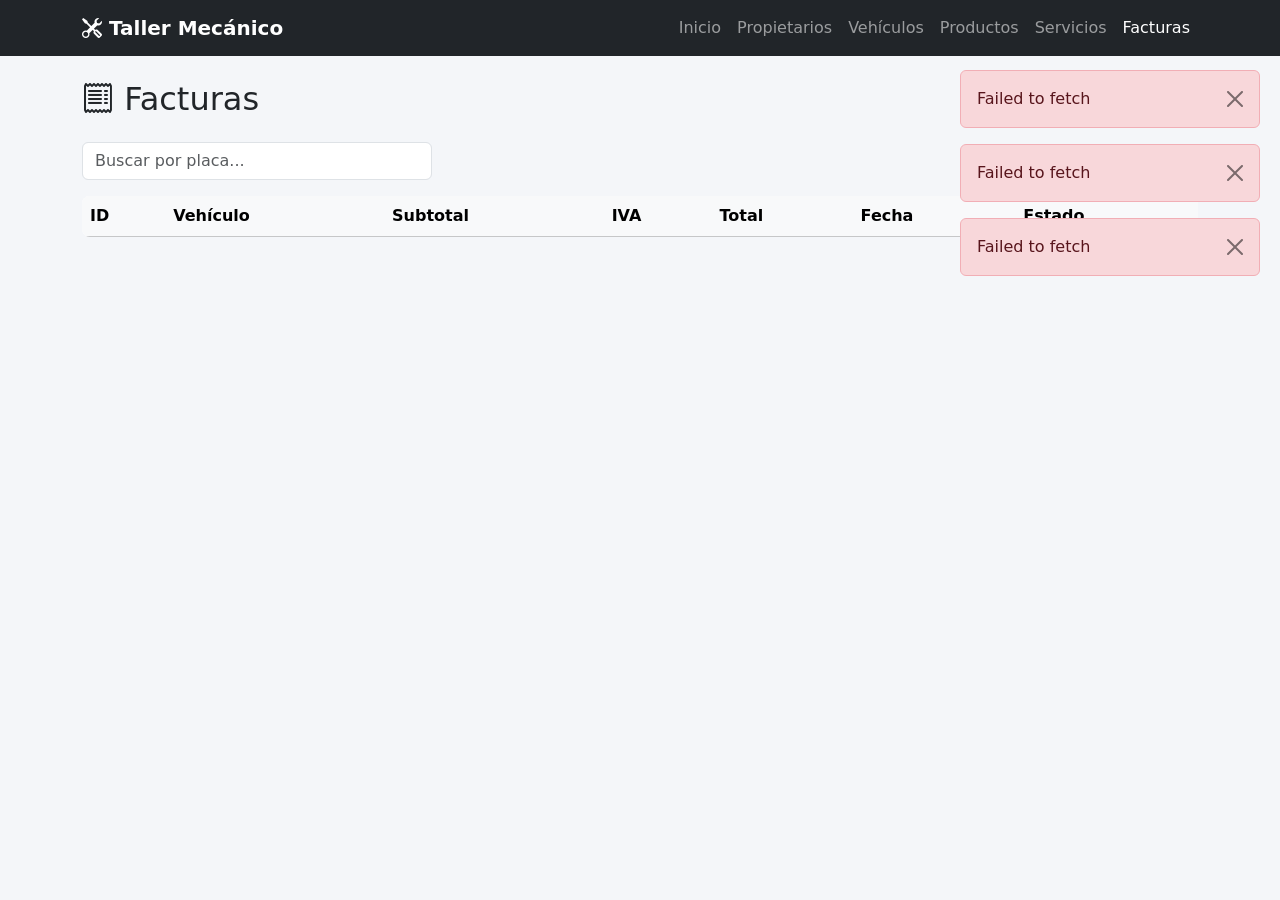
==== frontend/facturas.html @ 8ddf0c0a "frontend sin finalizar" ====
<!DOCTYPE html>
<html lang="es">
<head>
  <meta charset="UTF-8" />
  <meta name="viewport" content="width=device-width, initial-scale=1.0" />
  <title>Facturas - Taller Mecánico</title>
  <link href="https://cdn.jsdelivr.net/npm/bootstrap@5.3.3/dist/css/bootstrap.min.css" rel="stylesheet" />
  <link rel="stylesheet" href="https://cdn.jsdelivr.net/npm/bootstrap-icons@1.11.3/font/bootstrap-icons.css" />
  <link rel="stylesheet" href="css/style.css" />
</head>
<body>

  <!-- ===================== NAVBAR ===================== -->
  <nav class="navbar navbar-expand-lg navbar-dark bg-dark">
    <div class="container">
      <a class="navbar-brand" href="index.html"><i class="bi bi-tools"></i> Taller Mecánico</a>
      <button class="navbar-toggler" type="button" data-bs-toggle="collapse" data-bs-target="#nav">
        <span class="navbar-toggler-icon"></span>
      </button>
      <div class="collapse navbar-collapse" id="nav">
        <ul class="navbar-nav ms-auto">
          <li class="nav-item"><a class="nav-link" href="index.html">Inicio</a></li>
          <li class="nav-item"><a class="nav-link" href="propietarios.html">Propietarios</a></li>
          <li class="nav-item"><a class="nav-link" href="vehiculos.html">Vehículos</a></li>
          <li class="nav-item"><a class="nav-link" href="productos.html">Productos</a></li>
          <li class="nav-item"><a class="nav-link" href="servicios.html">Servicios</a></li>
          <li class="nav-item"><a class="nav-link active" href="facturas.html">Facturas</a></li>
        </ul>
      </div>
    </div>
  </nav>

  <div id="alertas"></div>

  <!-- ===================== CONTENIDO ===================== -->
  <div class="container py-4">

    <div class="d-flex justify-content-between align-items-center mb-3">
      <h2><i class="bi bi-receipt"></i> Facturas</h2>
      <button class="btn btn-primary" data-bs-toggle="modal" data-bs-target="#modalFactura" onclick="prepararModalFactura()">
        <i class="bi bi-plus-lg"></i> Generar factura
      </button>
    </div>

    <div class="mb-3" style="max-width: 350px;">
      <input
        type="text"
        class="form-control"
        id="buscador"
        placeholder="Buscar por placa..."
        oninput="aplicarBusqueda()"
      />
    </div>

    <div class="table-responsive">
      <table class="table table-hover align-middle mb-0">
        <thead class="table-light">
          <tr>
            <th>ID</th>
            <th>Vehículo</th>
            <th>Subtotal</th>
            <th>IVA</th>
            <th>Total</th>
            <th>Fecha</th>
            <th>Estado</th>
          </tr>
        </thead>
        <tbody id="tabla-facturas">
          <!-- filas por JavaScript -->
        </tbody>
      </table>
    </div>
  </div>

  <!-- ===================== MODAL GENERAR FACTURA ===================== -->
  <div class="modal fade" id="modalFactura" tabindex="-1">
    <div class="modal-dialog">
      <div class="modal-content">
        <form id="form-factura">
          <div class="modal-header">
            <h5 class="modal-title">Generar factura</h5>
            <button type="button" class="btn-close" data-bs-dismiss="modal"></button>
          </div>
          <div class="modal-body">
            <div class="mb-3">
              <label class="form-label">Servicio</label>
              <select class="form-select" id="factura-servicioid" required>
                <option value="">Selecciona un servicio...</option>
              </select>
              <div class="form-text">
                Solo aparecen servicios que aún no han sido facturados.
              </div>
            </div>
          </div>
          <div class="modal-footer">
            <button type="button" class="btn btn-secondary" data-bs-dismiss="modal">Cancelar</button>
            <button type="submit" class="btn btn-primary">Generar</button>
          </div>
        </form>
      </div>
    </div>
  </div>

  <script src="https://cdn.jsdelivr.net/npm/bootstrap@5.3.3/dist/js/bootstrap.bundle.min.js"></script>
  <script src="js/config.js"></script>
  <script src="js/api.js"></script>
  <script src="js/facturas.js"></script>
</body>
</html>
---- frontend/css/style.css ----
/* ============================================================
   ESTILOS PROPIOS
   Bootstrap ya hace casi todo el trabajo. Aquí solo agregamos
   pequeños ajustes para que se vea más limpio.
   ============================================================ */

body {
  background-color: #f4f6f9;
}

.navbar-brand {
  font-weight: 600;
}

.card {
  border: none;
  box-shadow: 0 1px 4px rgba(0, 0, 0, 0.08);
}

.table-responsive {
  background: white;
  border-radius: 0.5rem;
}

/* Cursor tipo botón para filas o iconos clickeables */
.clickable {
  cursor: pointer;
}

/* Contenedor fijo arriba para las alertas (mensajes de éxito/error) */
#alertas {
  position: fixed;
  top: 70px;
  right: 20px;
  z-index: 2000;
  min-width: 300px;
}
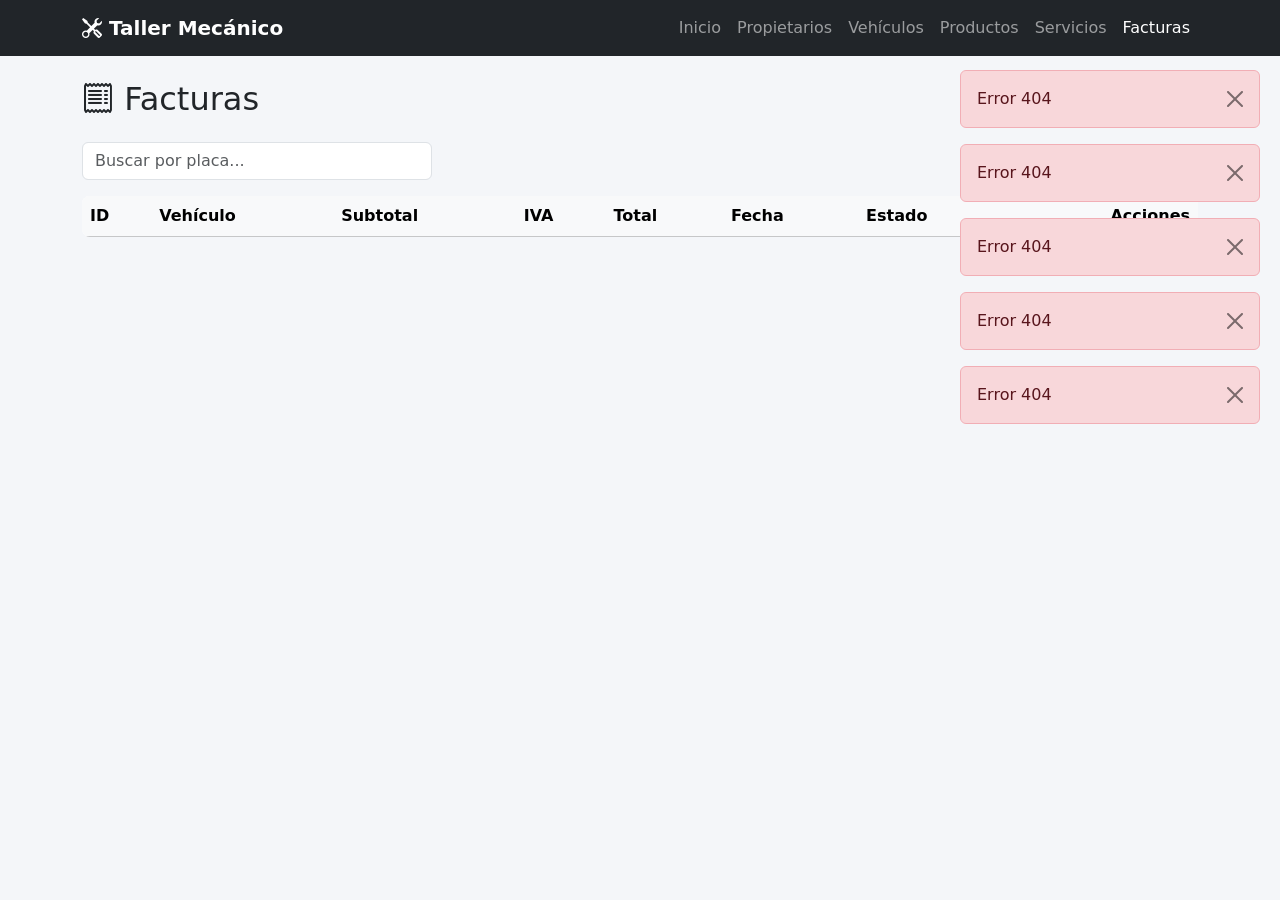
==== commit e2c6d0f9: "arreglo" ====
--- a/frontend/facturas.html
+++ b/frontend/facturas.html
@@ -63,12 +63,95 @@
             <th>Total</th>
             <th>Fecha</th>
             <th>Estado</th>
+            <th class="text-end">Acciones</th>
           </tr>
         </thead>
         <tbody id="tabla-facturas">
           <!-- filas por JavaScript -->
         </tbody>
       </table>
+    </div>
+  </div>
+
+  <!-- ===================== MODAL VER / IMPRIMIR FACTURA ===================== -->
+  <div class="modal fade" id="modalVerFactura" tabindex="-1">
+    <div class="modal-dialog modal-lg">
+      <div class="modal-content">
+        <div class="modal-header no-print">
+          <h5 class="modal-title"><i class="bi bi-receipt"></i> Detalle de factura</h5>
+          <button type="button" class="btn-close" data-bs-dismiss="modal"></button>
+        </div>
+
+        <div class="modal-body">
+          <!-- Todo lo de adentro de #factura-imprimible es lo único que se imprime -->
+          <div id="factura-imprimible">
+            <div class="text-center mb-4">
+              <h4 class="mb-0">Taller Mecánico</h4>
+              <div class="text-muted">Factura de servicio</div>
+            </div>
+
+            <div class="row mb-3">
+              <div class="col-6">
+                <strong>Factura N°:</strong> <span id="f-id"></span><br>
+                <strong>Fecha:</strong> <span id="f-fecha"></span><br>
+                <strong>Estado:</strong> <span id="f-estado"></span>
+              </div>
+              <div class="col-6">
+                <strong>Cliente:</strong> <span id="f-cliente"></span><br>
+                <strong>Documento:</strong> <span id="f-cc"></span><br>
+                <strong>Teléfono:</strong> <span id="f-tel"></span>
+              </div>
+            </div>
+
+            <div class="mb-3">
+              <strong>Vehículo:</strong> <span id="f-vehiculo"></span>
+            </div>
+
+            <div class="mb-3">
+              <strong>Servicio:</strong> <span id="f-servicio"></span>
+            </div>
+
+            <table class="table table-sm table-bordered">
+              <thead class="table-light">
+                <tr>
+                  <th>Repuesto</th>
+                  <th class="text-end">Cantidad</th>
+                  <th class="text-end">Precio unit.</th>
+                  <th class="text-end">Subtotal</th>
+                </tr>
+              </thead>
+              <tbody id="f-items"></tbody>
+            </table>
+
+            <div class="row justify-content-end">
+              <div class="col-5">
+                <div class="d-flex justify-content-between">
+                  <span>Mano de obra</span><span id="f-manoobra"></span>
+                </div>
+                <div class="d-flex justify-content-between">
+                  <span>Subtotal</span><span id="f-subtotal"></span>
+                </div>
+                <div class="d-flex justify-content-between">
+                  <span>IVA (19%)</span><span id="f-iva"></span>
+                </div>
+                <div class="d-flex justify-content-between fw-bold fs-5 border-top pt-1 mt-1">
+                  <span>Total</span><span id="f-total"></span>
+                </div>
+              </div>
+            </div>
+          </div>
+        </div>
+
+        <div class="modal-footer no-print">
+          <button type="button" class="btn btn-secondary" data-bs-dismiss="modal">Cerrar</button>
+          <button type="button" class="btn btn-success" id="btn-marcar-pagada" onclick="marcarComoPagada()">
+            <i class="bi bi-check-circle"></i> Marcar como pagada
+          </button>
+          <button type="button" class="btn btn-primary" onclick="imprimirFactura()">
+            <i class="bi bi-printer"></i> Imprimir / Guardar como PDF
+          </button>
+        </div>
+      </div>
     </div>
   </div>
 
--- a/frontend/css/style.css
+++ b/frontend/css/style.css
@@ -34,4 +34,39 @@
   right: 20px;
   z-index: 2000;
   min-width: 300px;
+}
+
+/* ============================================================
+   IMPRESIÓN DE FACTURA
+   Cuando el usuario imprime (o guarda como PDF) desde el modal de
+   factura, ocultamos TODO menos el contenido de #factura-imprimible.
+   ============================================================ */
+@media print {
+  body * {
+    visibility: hidden;
+  }
+
+  #factura-imprimible,
+  #factura-imprimible * {
+    visibility: visible;
+  }
+
+  #factura-imprimible {
+    position: absolute;
+    top: 0;
+    left: 0;
+    width: 100%;
+    padding: 20px;
+  }
+
+  /* Bootstrap pone los modales con display:none al imprimir; forzamos
+     a que se muestre solo el que tiene la factura */
+  .modal {
+    position: absolute !important;
+    display: block !important;
+  }
+
+  .no-print {
+    display: none !important;
+  }
 }
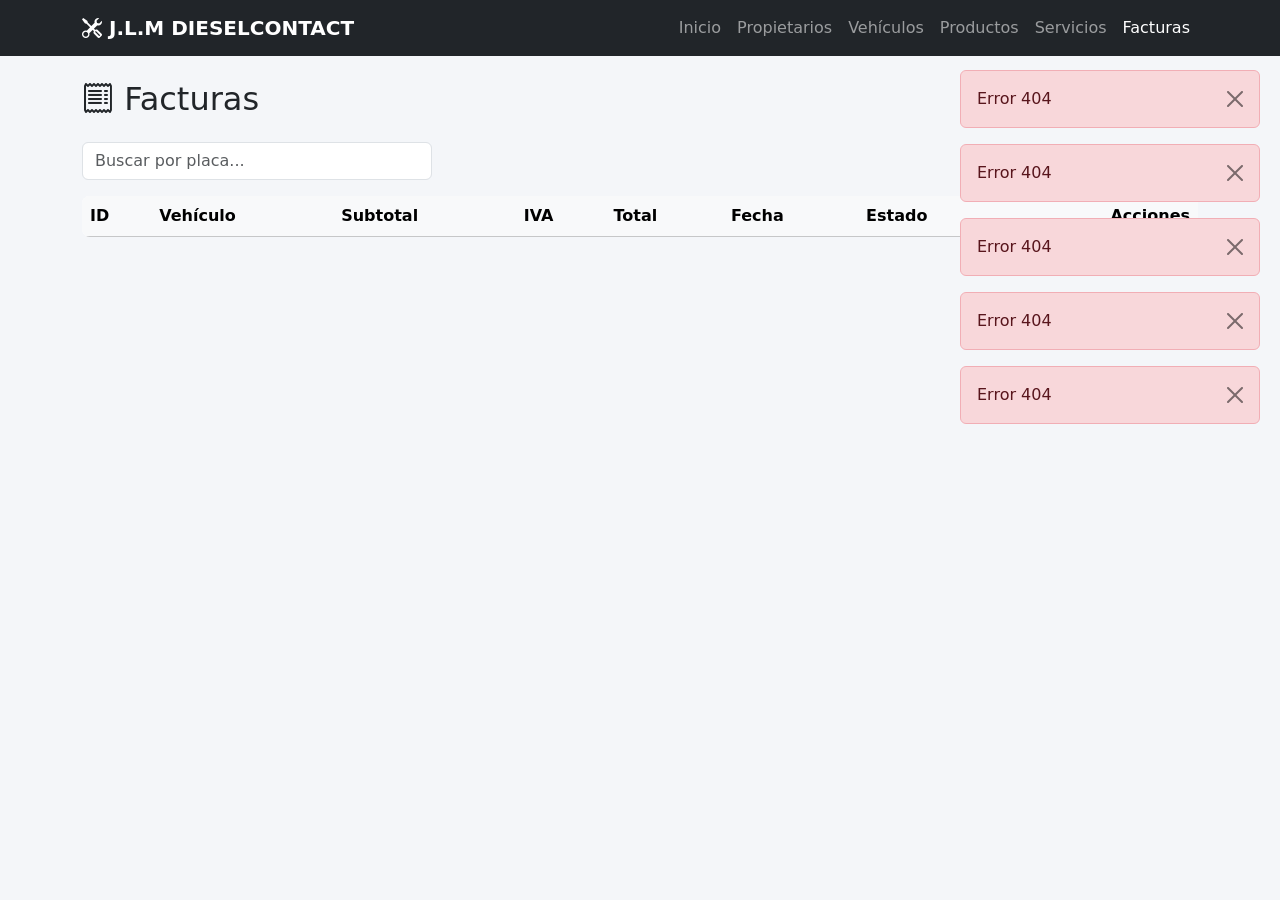
==== commit de618a47: "casi listo con cambios de nombre y ajustes en servicios" ====
--- a/frontend/facturas.html
+++ b/frontend/facturas.html
@@ -3,7 +3,7 @@
 <head>
   <meta charset="UTF-8" />
   <meta name="viewport" content="width=device-width, initial-scale=1.0" />
-  <title>Facturas - Taller Mecánico</title>
+  <title>Facturas - J.L.M DIESELCONTACT</title>
   <link href="https://cdn.jsdelivr.net/npm/bootstrap@5.3.3/dist/css/bootstrap.min.css" rel="stylesheet" />
   <link rel="stylesheet" href="https://cdn.jsdelivr.net/npm/bootstrap-icons@1.11.3/font/bootstrap-icons.css" />
   <link rel="stylesheet" href="css/style.css" />
@@ -13,7 +13,7 @@
   <!-- ===================== NAVBAR ===================== -->
   <nav class="navbar navbar-expand-lg navbar-dark bg-dark">
     <div class="container">
-      <a class="navbar-brand" href="index.html"><i class="bi bi-tools"></i> Taller Mecánico</a>
+      <a class="navbar-brand" href="index.html"><i class="bi bi-tools"></i> J.L.M DIESELCONTACT</a>
       <button class="navbar-toggler" type="button" data-bs-toggle="collapse" data-bs-target="#nav">
         <span class="navbar-toggler-icon"></span>
       </button>
@@ -86,7 +86,7 @@
           <!-- Todo lo de adentro de #factura-imprimible es lo único que se imprime -->
           <div id="factura-imprimible">
             <div class="text-center mb-4">
-              <h4 class="mb-0">Taller Mecánico</h4>
+              <h4 class="mb-0">J.L.M DIESELCONTACT</h4>
               <div class="text-muted">Factura de servicio</div>
             </div>
 
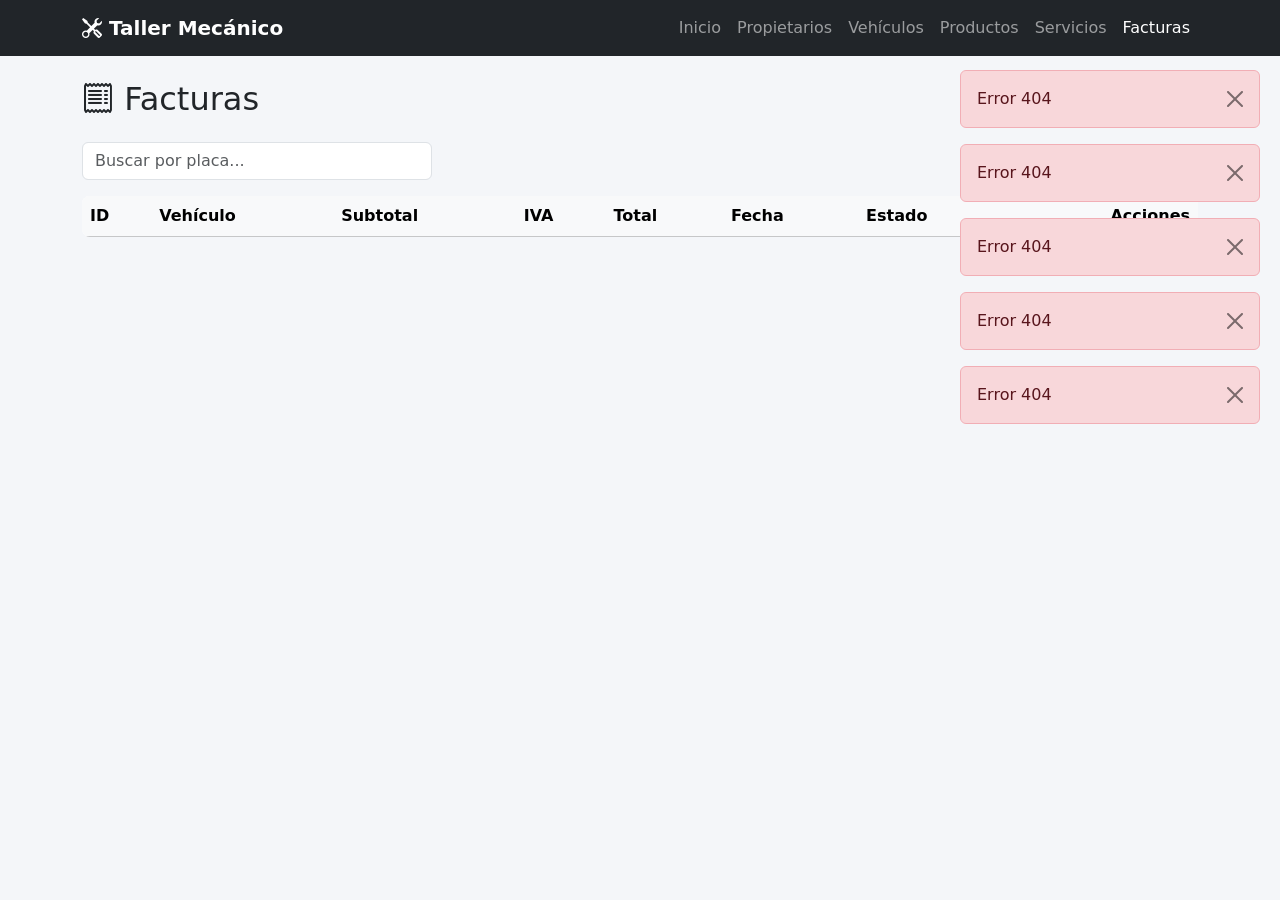
==== commit b5b8468e: "imagen puesta" ====
--- a/frontend/facturas.html
+++ b/frontend/facturas.html
@@ -3,7 +3,7 @@
 <head>
   <meta charset="UTF-8" />
   <meta name="viewport" content="width=device-width, initial-scale=1.0" />
-  <title>Facturas - J.L.M DIESELCONTACT</title>
+  <title>Facturas - Taller Mecánico</title>
   <link href="https://cdn.jsdelivr.net/npm/bootstrap@5.3.3/dist/css/bootstrap.min.css" rel="stylesheet" />
   <link rel="stylesheet" href="https://cdn.jsdelivr.net/npm/bootstrap-icons@1.11.3/font/bootstrap-icons.css" />
   <link rel="stylesheet" href="css/style.css" />
@@ -13,7 +13,7 @@
   <!-- ===================== NAVBAR ===================== -->
   <nav class="navbar navbar-expand-lg navbar-dark bg-dark">
     <div class="container">
-      <a class="navbar-brand" href="index.html"><i class="bi bi-tools"></i> J.L.M DIESELCONTACT</a>
+      <a class="navbar-brand" href="index.html"><i class="bi bi-tools"></i> Taller Mecánico</a>
       <button class="navbar-toggler" type="button" data-bs-toggle="collapse" data-bs-target="#nav">
         <span class="navbar-toggler-icon"></span>
       </button>
@@ -85,9 +85,12 @@
         <div class="modal-body">
           <!-- Todo lo de adentro de #factura-imprimible es lo único que se imprime -->
           <div id="factura-imprimible">
-            <div class="text-center mb-4">
-              <h4 class="mb-0">J.L.M DIESELCONTACT</h4>
-              <div class="text-muted">Factura de servicio</div>
+            <div class="factura-encabezado mb-4">
+              <img src="img/logo.png" alt="Logo de la empresa" class="factura-logo" onerror="this.style.display='none'">
+              <div class="text-center flex-grow-1">
+                <h4 class="mb-0">Taller Mecánico</h4>
+                <div class="text-muted">Factura de servicio</div>
+              </div>
             </div>
 
             <div class="row mb-3">
--- a/frontend/css/style.css
+++ b/frontend/css/style.css
@@ -36,6 +36,21 @@
   min-width: 300px;
 }
 
+/* Encabezado de la factura: logo a la izquierda, título centrado */
+.factura-encabezado {
+  display: flex;
+  align-items: center;
+  gap: 12px;
+}
+
+/* Logo de la empresa: pequeño, en la esquina, nunca ocupa toda la fila */
+.factura-logo {
+  height: 55px;
+  width: 55px;
+  object-fit: contain;
+  flex-shrink: 0;
+}
+
 /* ============================================================
    IMPRESIÓN DE FACTURA
    Cuando el usuario imprime (o guarda como PDF) desde el modal de
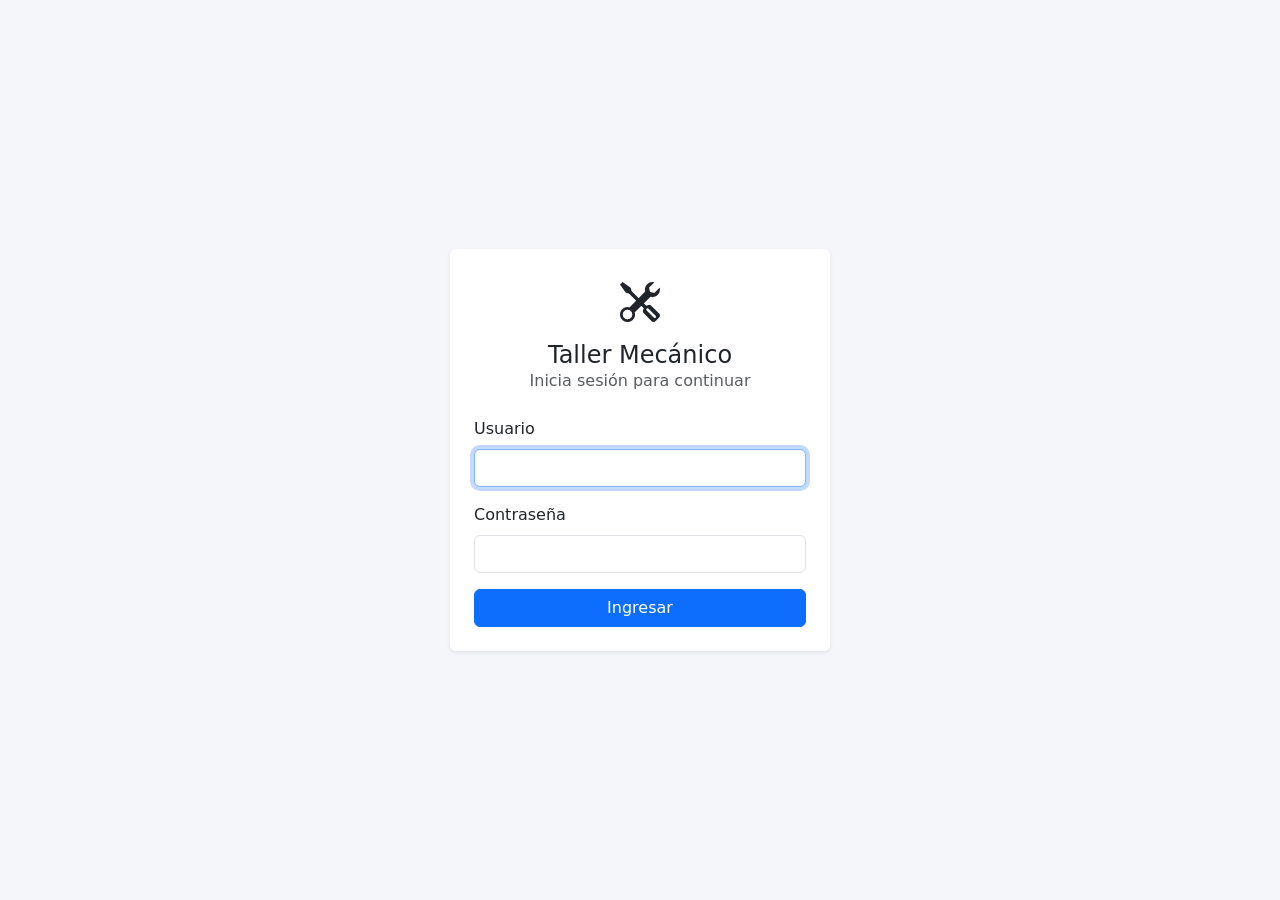
==== commit e1b2e655: "jwt puesto listo para ejecutar" ====
--- a/frontend/facturas.html
+++ b/frontend/facturas.html
@@ -3,7 +3,7 @@
 <head>
   <meta charset="UTF-8" />
   <meta name="viewport" content="width=device-width, initial-scale=1.0" />
-  <title>Facturas - Taller Mecánico</title>
+  <title>Facturas - J.L.M DIESELCONTACT</title>
   <link href="https://cdn.jsdelivr.net/npm/bootstrap@5.3.3/dist/css/bootstrap.min.css" rel="stylesheet" />
   <link rel="stylesheet" href="https://cdn.jsdelivr.net/npm/bootstrap-icons@1.11.3/font/bootstrap-icons.css" />
   <link rel="stylesheet" href="css/style.css" />
@@ -13,7 +13,7 @@
   <!-- ===================== NAVBAR ===================== -->
   <nav class="navbar navbar-expand-lg navbar-dark bg-dark">
     <div class="container">
-      <a class="navbar-brand" href="index.html"><i class="bi bi-tools"></i> Taller Mecánico</a>
+      <a class="navbar-brand" href="index.html"><i class="bi bi-tools"></i> J.L.M DIESELCONTACT</a>
       <button class="navbar-toggler" type="button" data-bs-toggle="collapse" data-bs-target="#nav">
         <span class="navbar-toggler-icon"></span>
       </button>
@@ -25,6 +25,9 @@
           <li class="nav-item"><a class="nav-link" href="productos.html">Productos</a></li>
           <li class="nav-item"><a class="nav-link" href="servicios.html">Servicios</a></li>
           <li class="nav-item"><a class="nav-link active" href="facturas.html">Facturas</a></li>
+          <li class="nav-item">
+            <a class="nav-link" href="#" onclick="cerrarSesion()"><i class="bi bi-box-arrow-right"></i> Salir</a>
+          </li>
         </ul>
       </div>
     </div>
@@ -85,10 +88,12 @@
         <div class="modal-body">
           <!-- Todo lo de adentro de #factura-imprimible es lo único que se imprime -->
           <div id="factura-imprimible">
-            <div class="factura-encabezado mb-4">
-              <img src="img/logo.png" alt="Logo de la empresa" class="factura-logo" onerror="this.style.display='none'">
+            <div class="factura-encabezado mb-4" style="display:flex; align-items:center; gap:12px;">
+              <img src="img/logo.png" alt="Logo de la empresa" class="factura-logo"
+                   style="height:280px;width:280px;object-fit:contain;flex-shrink:0;"
+                   onerror="this.style.display='none'">
               <div class="text-center flex-grow-1">
-                <h4 class="mb-0">Taller Mecánico</h4>
+                <h4 class="mb-0">J.L.M DIESELCONTACT</h4>
                 <div class="text-muted">Factura de servicio</div>
               </div>
             </div>
@@ -111,19 +116,30 @@
             </div>
 
             <div class="mb-3">
-              <strong>Servicio:</strong> <span id="f-servicio"></span>
+              <strong>Diagnóstico:</strong> <span id="f-servicio"></span>
             </div>
 
             <table class="table table-sm table-bordered">
               <thead class="table-light">
                 <tr>
-                  <th>Repuesto</th>
+                  <th>Referencia</th>
+                  <th>Descripción</th>
                   <th class="text-end">Cantidad</th>
-                  <th class="text-end">Precio unit.</th>
+                  <th class="text-end">Precio unitario</th>
                   <th class="text-end">Subtotal</th>
+                  <th class="text-end">IVA</th>
+                  <th class="text-end">Total</th>
                 </tr>
               </thead>
               <tbody id="f-items"></tbody>
+              <tfoot>
+                <tr class="table-light">
+                  <th colspan="4" class="text-end">Totales</th>
+                  <th class="text-end" id="f-items-subtotal"></th>
+                  <th class="text-end" id="f-items-iva"></th>
+                  <th class="text-end" id="f-items-total"></th>
+                </tr>
+              </tfoot>
             </table>
 
             <div class="row justify-content-end">
@@ -188,6 +204,7 @@
   </div>
 
   <script src="https://cdn.jsdelivr.net/npm/bootstrap@5.3.3/dist/js/bootstrap.bundle.min.js"></script>
+  <script src="js/session.js"></script>
   <script src="js/config.js"></script>
   <script src="js/api.js"></script>
   <script src="js/facturas.js"></script>
--- a/frontend/css/style.css
+++ b/frontend/css/style.css
@@ -81,6 +81,23 @@
     display: block !important;
   }
 
+  /* El modal de Bootstrap trae márgenes/transform propios que empujan
+     la factura hacia abajo aunque esté "invisible". Los reseteamos para
+     que #factura-imprimible (position:absolute; top:0) quede pegado
+     de verdad a la esquina superior de la hoja. */
+  .modal-dialog,
+  .modal-content,
+  .modal-body {
+    position: static !important;
+    margin: 0 !important;
+    padding: 0 !important;
+    max-width: 100% !important;
+    width: 100% !important;
+    transform: none !important;
+    box-shadow: none !important;
+    border: none !important;
+  }
+
   .no-print {
     display: none !important;
   }
